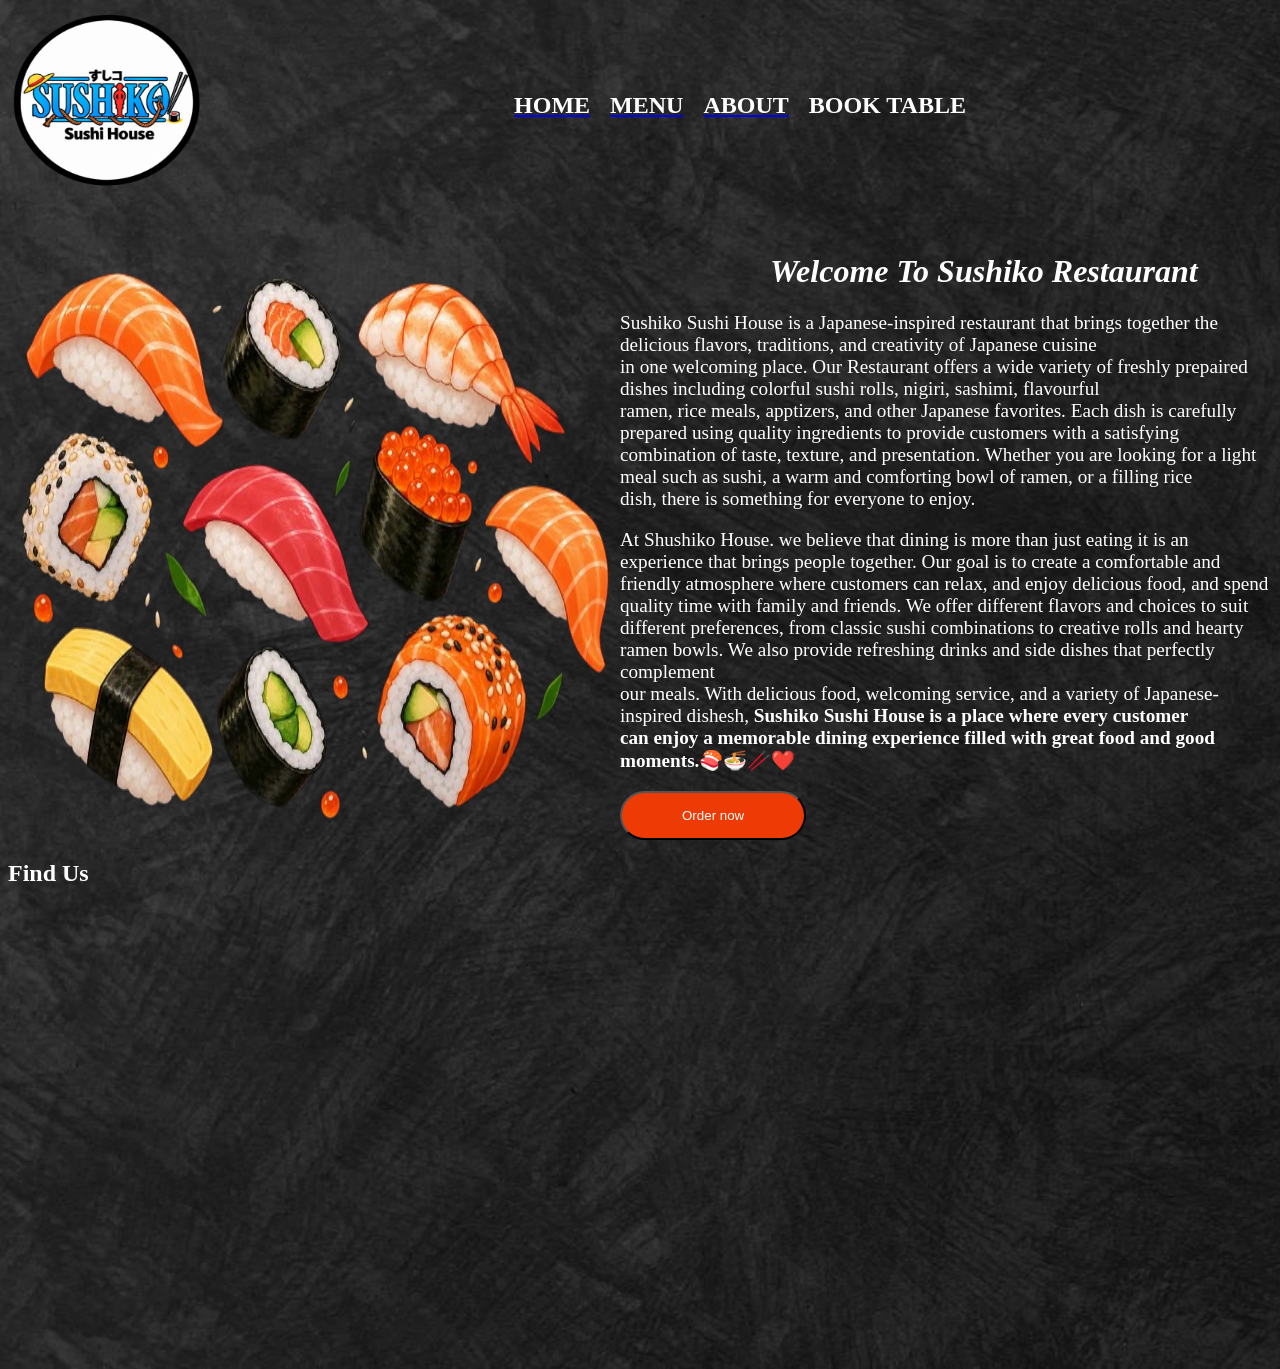
==== about.html @ e4bc53a1 "Updated Website" ====
<!DOCTYPE html>
<html lang="en">
<head>
    <meta charset="UTF-8">
    <meta name="viewport" content="width=device-width, initial-scale=1.0">
    <title>Document</title>

    <link rel="stylesheet" href="about.css">
</head>
<body>
    <div class="page">
        <div class="page">
            <header>
                <div class="logo"> 
                <img src="logofinal.png">
        </div>
        
       <nav class="choices">
        <a href="index.html"><h2>HOME</h2></a>
        <a href="menu.html"><h2>MENU</h2></a>
        <a href="about.html"><h2>ABOUT</h2></a>
        <h2>BOOK TABLE</h2>
       </nav>
            </header>
    </div>

    <div class="sushis">
        <img src="Sushis-removebg-preview.png">
        <div class="info">
            <h1>Welcome To Sushiko Restaurant</h1>
            <p>Sushiko Sushi House is a Japanese-inspired restaurant that brings together the delicious flavors, traditions, and creativity of Japanese cuisine<br> in one welcoming place. Our Restaurant offers a wide variety of freshly prepaired dishes including colorful sushi rolls, nigiri, sashimi, flavourful<br> ramen, rice meals, apptizers, and other Japanese favorites. Each dish is carefully prepared using quality ingredients to provide customers with a satisfying<br> combination of taste, texture, and presentation. Whether you are looking for a light meal such as sushi, a warm and comforting bowl of ramen, or a filling rice<br> dish, there is something for everyone to enjoy.</p>
            <p>At Shushiko House. we believe that dining is more than just eating it is an experience that brings people together. Our goal is to create a comfortable and friendly atmosphere where customers can relax, and enjoy delicious food, and spend quality time with family and friends. We offer different flavors and choices to suit different preferences, from classic sushi combinations to creative rolls and hearty ramen bowls. We also provide refreshing drinks and side dishes that perfectly complement<br> our meals. With delicious food, welcoming service, and a variety of Japanese-inspired dishesh, <b>Sushiko Sushi House is a place where every customer<br> can enjoy a memorable dining experience filled with great food and good moments.🍣🍜🥢❤️</b></p>
            <a href="menu.html"><button>Order now</button></a>
        </div>
    </div>

    <div class="information">
        <section class="location">
            <h2>Find Us</h2>

            <iframe src="https://www.google.com/maps/embed?pb=!1m18!1m12!1m3!1d968.0784036195311!2d121.61421656265956!3d13.939922991653727!2m3!1f0!2f0!3f0!3m2!1i1024!2i768!4f13.1!3m3!1m2!1s0x33bd4b0049472d05%3A0xf42e46ec93b78c2!2sSushiko%20Lucena!5e0!3m2!1sen!2sph!4v1790006692128!5m2!1sen!2sph" width="600" height="450" style="border:0;" allowfullscreen="" loading="lazy"></iframe>

        </section>
    </div>

    </div>
</body>
</html>
---- about.css ----
@keyframes goUp {
    from {
        transform: translateY(50px);
        opacity: 0;
    }
    to {
        transform: translateY(0);
        opacity: 1;
    }
}
.page
{
    animation: goUp 1s ease-out;
}
body
{
    background-image: url(Background.jpg);
    background-size: cover;
}
header
{
    display: flex;
}
.logo img
{
    width: 200px;
    height: 190px;
    border-radius: 50%;
}
.choices
{
    flex: 1;
    display: flex;
    justify-content: center;
    align-items: center;
    gap: 20px;
}
.choices h2
{
    margin: 0;
    color: white;
}
.sushis
{
    display: flex;

}
.info h1
{
    font-style: italic;
    padding-top: 30px;
    margin-left: 150px;
    color: white;
}
.sushis img
{
    padding-top: 60px;
}
.info p
{
    font-size: larger;
    color:white;
}
.info button
{
    padding: 15px 60px;
    border-radius: 30px;
    color: white;
    background-color: rgb(238, 59, 5);
}
button:hover
{
    background-color: rgb(243, 198, 0);
}
.information h2
{
    color: white;
}
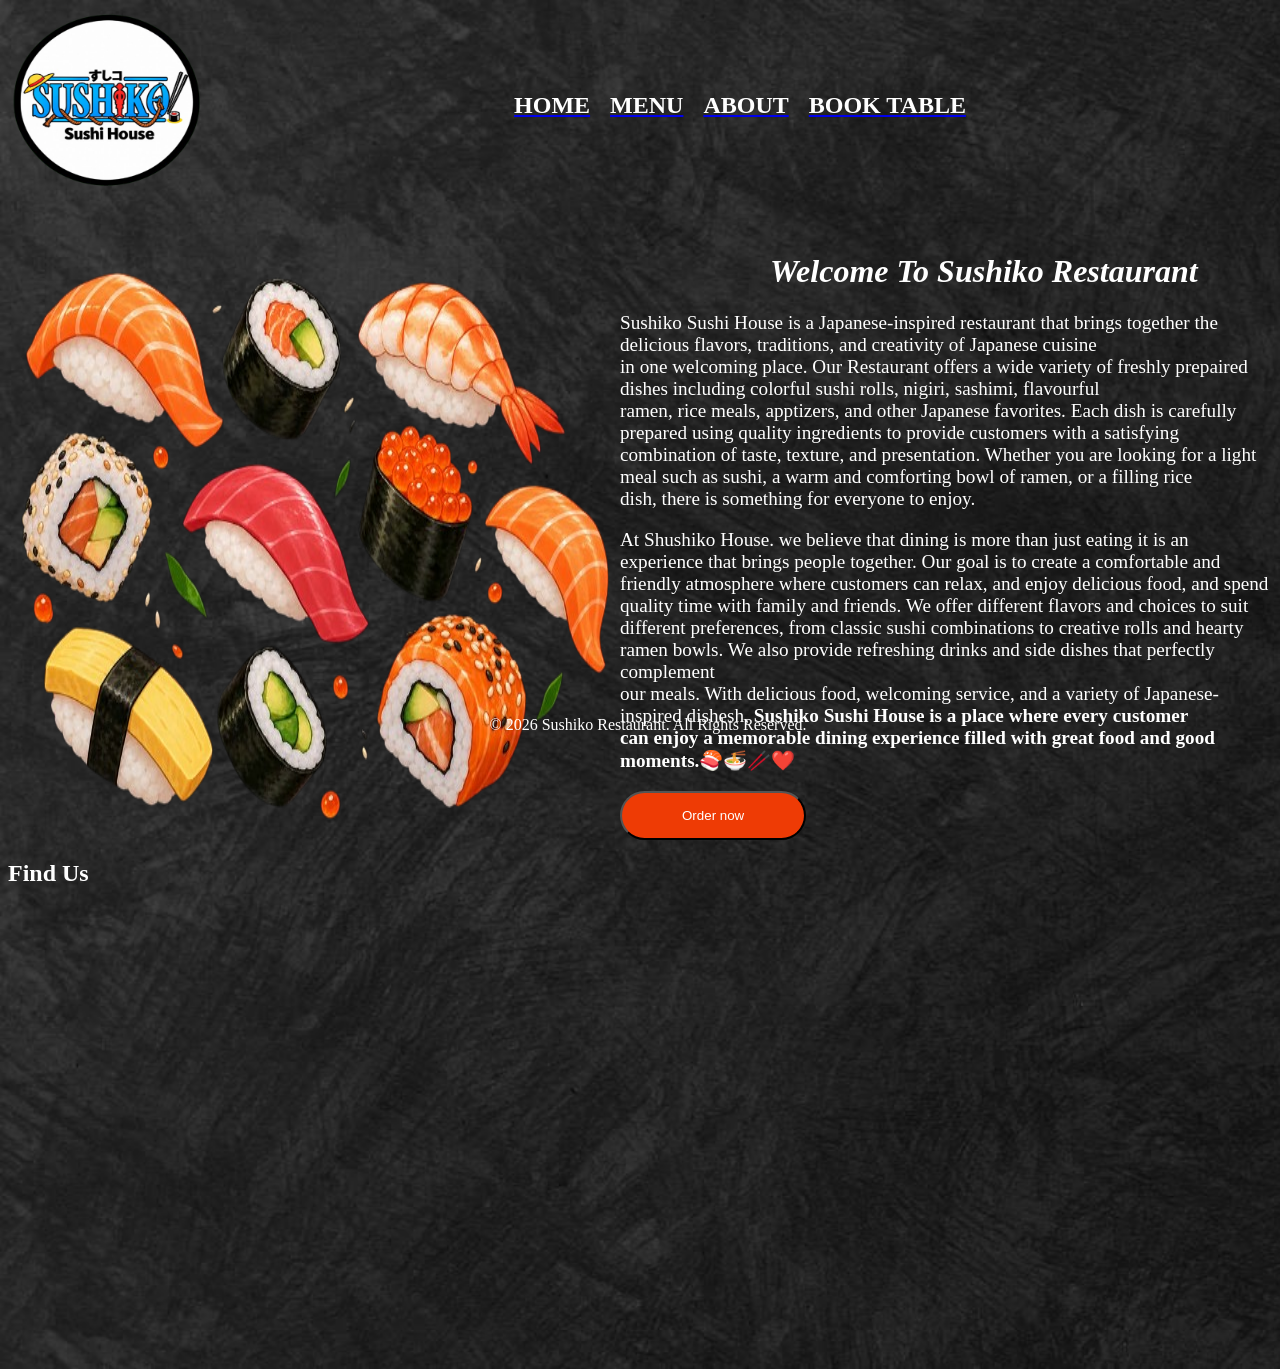
==== commit b1b2167d: "Latest Updated Website" ====
--- a/about.html
+++ b/about.html
@@ -3,7 +3,7 @@
 <head>
     <meta charset="UTF-8">
     <meta name="viewport" content="width=device-width, initial-scale=1.0">
-    <title>Document</title>
+    <title>https//Abouts</title>
 
     <link rel="stylesheet" href="about.css">
 </head>
@@ -19,7 +19,7 @@
         <a href="index.html"><h2>HOME</h2></a>
         <a href="menu.html"><h2>MENU</h2></a>
         <a href="about.html"><h2>ABOUT</h2></a>
-        <h2>BOOK TABLE</h2>
+        <a href="booktable.html"><h2>BOOK TABLE</h2></a>
        </nav>
             </header>
     </div>
@@ -43,6 +43,12 @@
         </section>
     </div>
 
+
+
+    <footer>
+        <p>&copy; 2026 Sushiko Restaurant. All Rights Reserved.</p>
+    </footer>
+
     </div>
 </body>
 </html>
--- a/about.css
+++ b/about.css
@@ -75,4 +75,12 @@
 .information h2
 {
     color: white;
+}
+footer
+{
+    position: absolute;
+    bottom: 150px;
+    width: 100%;
+    text-align: center;
+    color: white;
 }
